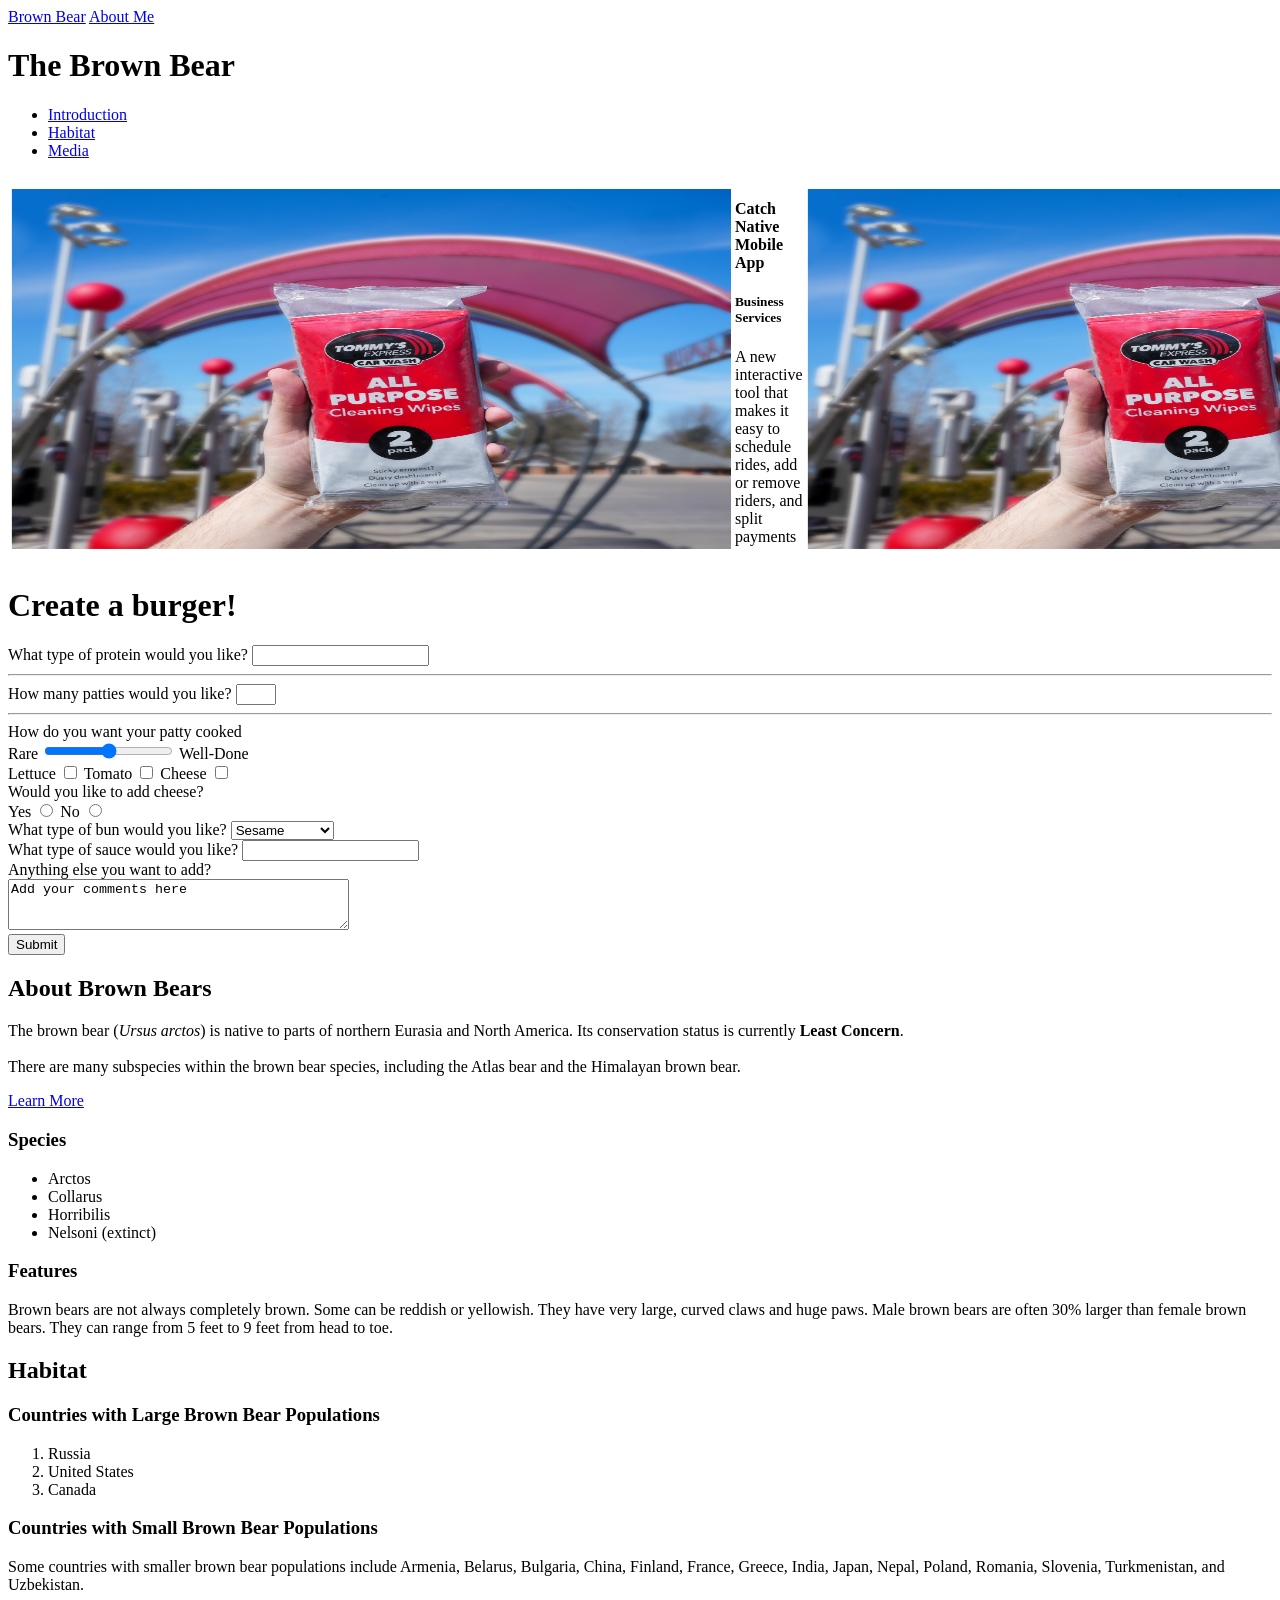
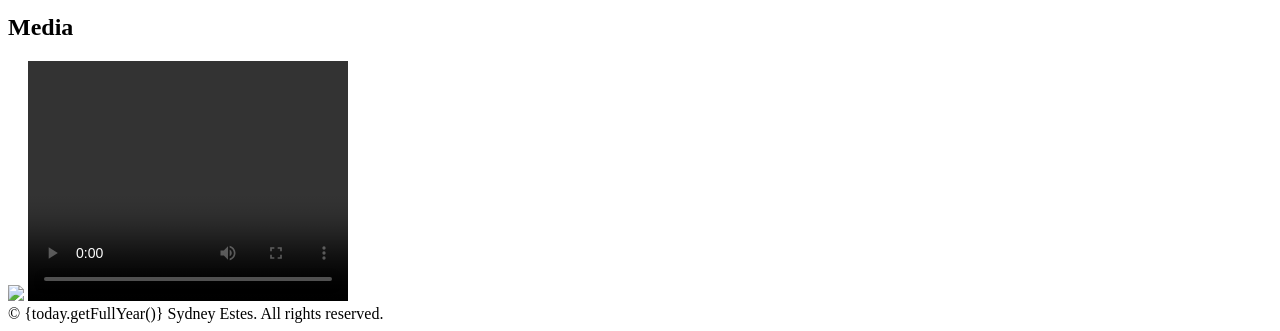
==== index.html @ f912ca2b "Update index.html" ====
<!DOCTYPE html>
<html>
  
  <head>
  <title>Brown Bears</title>
  </head>

<body>

<header>
  <nav>
    <a href="./index.html">Brown Bear</a>
    <a href="./aboutme.html">About Me</a>
  </nav>
  
  <h1>The Brown Bear</h1>
  
  <nav>
    <ul>
      <li><a href="#introduction">Introduction</a></li>
      <li><a href="#habitat">Habitat</a></li>
      <li><a href="#media">Media</a></li>
    </ul>
  </nav>
</header>

<main>
  <table>
    <trow> <!-- Row 1 -->
	  	<td>
			<a href="#"><img width="720" height="360" src="DetailKitonsite.png"></a>
		</td>
	  	<td>
			<h4>Catch Native Mobile App</h4>
	  		<h5>Business Services</h5>
		  	<p>A new interactive tool that makes it easy to schedule rides, add or remove riders, and split payments</p>
		</td>
	</trow>

	<trow> <!-- Row 2 -->
		<td>
		  <a href="#"><img width="720" height="360" src="DetailKitonsite.png"></a>
		</td>
		<td>
	  		<h4>Catch Native Mobile App</h4>
		  	<h5>Business Services</h5>
		  	<p>A new interactive tool that makes it easy to schedule rides, add or remove riders, and split payments</p>
		</td>
	</trow>

	<trow> <!-- Row 3 -->
	  	<td>
			<a href="#"><img width="720" height="360" src="DetailKitonsite.png"></a>
		</td>
		<td>
	  		<h4>Catch Native Mobile App</h4>
		  	<h5>Business Services</h5>
		  	<p>A new interactive tool that makes it easy to schedule rides, add or remove riders, and split payments</p>
		</td>
	</trow>

	<trow> <!-- Row 4 -->
		<td>
	  		<a href="#"><img width="720" height="360" src="DetailKitonsite.png"></a>
		</td>
		<td>
		  <h4>Catch Native Mobile App</h4>
		  <h5>Business Services</h5>
		  <p>A new interactive tool that makes it easy to schedule rides, add or remove riders, and split payments</p>
		</td>
	</trow>
  </table>

<form> <!-- Form Practice -->
    <h1>Create a burger!</h1>
		<section class="protein"> <!-- Form Field Text Input -->
        	<label for="patty">What type of protein would you like?</label>
    		<input type="text" name="patty" id="patty" minlength="10" maxlength="500" pattern="[a-zA-Z0-9]+" required>
        </section>
        <hr>
	
        <section class="patties"> <!-- Form Field Number Input -->
          	<label for="amount">How many patties would you like?</label>
          	<input type="number" name="amount" id="amount" min="1" max="4" required>
        </section>
        <hr>
				
        <section class="cooked"> <!-- Range -->
          	<label for="doneness">How do you want your patty cooked</label>
          	<br>
          	<span>Rare</span>
            <input id="doneness" name="doneness" type="range" min="0" max="5" step="0.5">
          	<span>Well-Done</span>
        </section>

		<section> <!-- Checkboxes -->
			<label for="lettuce">Lettuce</label>
          	<input id="lettuce" name="topping" type="checkbox" value="lettuce">

          	<label for="tomato">Tomato</label>
          	<input id="tomato" type="checkbox" name="topping" value="tomato">
          
          	<label for="cheese">Cheese</label>
          	<input id="cheese" type="checkbox" name="topping" value="cheese">
		</section>

	 	<section class="cheesy"> <!-- Radio -->
          	<span>Would you like to add cheese?</span>
          	<br>
          	<label for="yes">Yes</label>
          	<input id="yes" type="radio" name="cheese" value="yes">

          	<label for="no">No</label>
          	<input id="no" type="radio" name="cheese" value="no">
        </section>

	      <section class="bun-type"> <!-- Dropdown Menu -->
			<label for="bun">What type of bun would you like?</label>
		  <select name="bun" id="bun">
            	<option value="sesame">Sesame</option>
            	<option value="potato">Potato</option>
            	<option value="whole wheat">Whole Wheat</option>
          </select>
        </section>

	    <section class="sauce-selection"> <!--Datalist -->
			<label for="sauce">What type of sauce would you like?</label>
          	<input type="text" list="sauces" id="sauce" name="sauce" required>
			  <datalist id="sauces">
            	<option value="Ketchup"></option>
            	<option value="Mayo"></option>
            	<option value="BBQ"></option>
          	  </datalist>
        </section>

	    <section class="extra-info"> <!-- Text Area -->
          <label for="extra">Anything else you want to add?</label>
          <br>
			<textarea id="extra" name="extra" rows="3" cols="40">Add your comments here</textarea>
        </section>

	    <section class="submission">
          <input type="submit">
        </section>
</form>
  
  <section id="introduction">
    <h2>About Brown Bears</h2>
	  <article>
    <p>The brown bear (<em>Ursus arctos</em>) is native to parts of northern Eurasia and North America. Its conservation status is currently <strong>Least Concern</strong>.<br /><br /> There are many subspecies within the brown bear species, including the
      Atlas bear and the Himalayan brown bear.</p>
    <a href="https://en.wikipedia.org/wiki/Brown_bear" target="_blank">Learn More</a>
    <h3>Species</h3>
    <ul>
      <li>Arctos</li>
      <li>Collarus</li>
      <li>Horribilis</li>
      <li>Nelsoni (extinct)</li>
    </ul>
    <h3>Features</h3>
    <p>Brown bears are not always completely brown. Some can be reddish or yellowish. They have very large, curved claws and huge paws. Male brown bears are often 30% larger than female brown bears. They can range from 5 feet to 9 feet from head to toe.</p>
	  </article>
  </section>
  
  <section id="habitat">
    <h2>Habitat</h2>
  	  <article>
	  <h3>Countries with Large Brown Bear Populations</h3>
    <ol>
      <li>Russia</li>
      <li>United States</li>
      <li>Canada</li>
    </ol>
    <h3>Countries with Small Brown Bear Populations</h3>
    <p>Some countries with smaller brown bear populations include Armenia, Belarus, Bulgaria, China, Finland, France, Greece, India, Japan, Nepal, Poland, Romania, Slovenia, Turkmenistan, and Uzbekistan.</p>
	  </article>
  </section>
  
  <section id="media">
    <h2>Media</h2>
	  <article>
    <img src="https://content.codecademy.com/courses/web-101/web101-image_brownbear.jpg" />
    <video src="https://content.codecademy.com/courses/freelance-1/unit-1/lesson-2/htmlcss1-vid_brown-bear.mp4" height="240" width="320" controls>Video not supported</video>
	  </article>
  </section>
</main>

<footer>
	&copy; {today.getFullYear()} Sydney Estes. All rights reserved.
</footer>
  
</body>
  
</html>
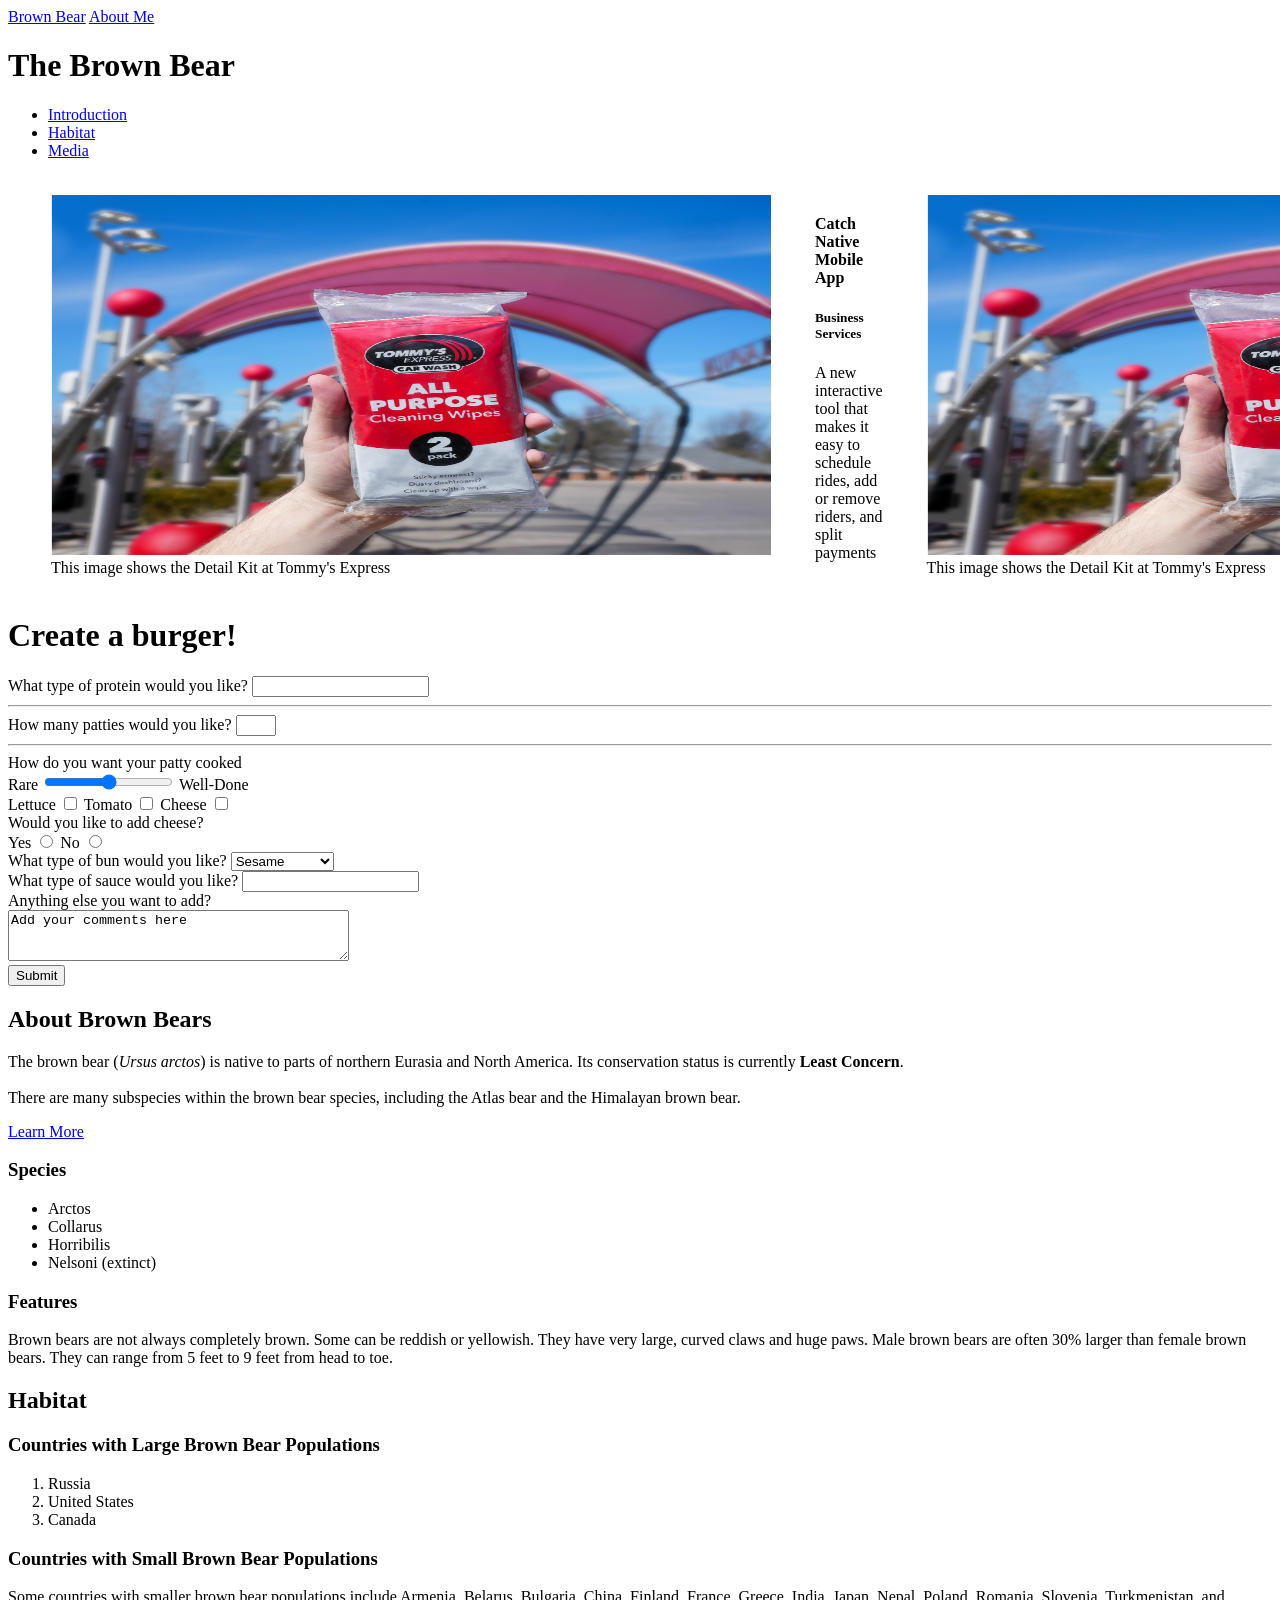
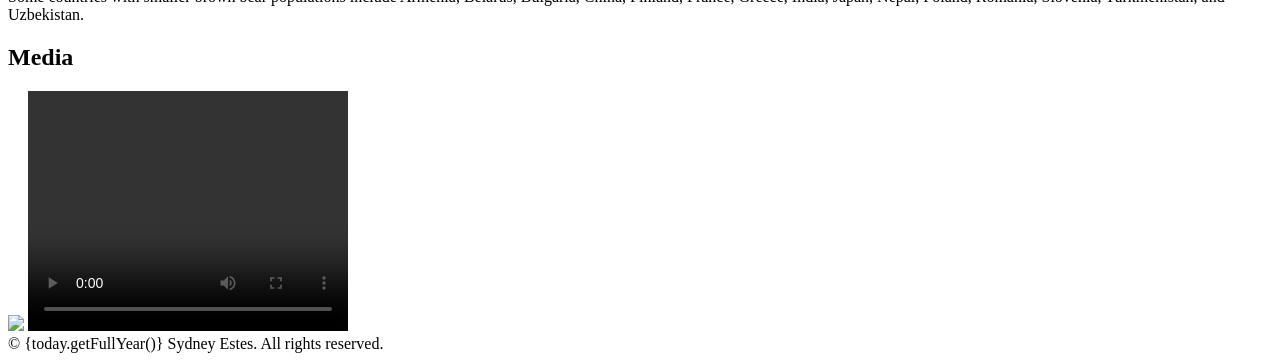
==== commit b0968874: "Update index.html" ====
--- a/index.html
+++ b/index.html
@@ -28,7 +28,10 @@
   <table>
     <trow> <!-- Row 1 -->
 	  	<td>
-			<a href="#"><img width="720" height="360" src="DetailKitonsite.png"></a>
+			<figure>
+				<a href="#"><img width="720" height="360" src="DetailKitonsite.png"></a>
+				<figcaption>This image shows the Detail Kit at Tommy's Express</figcaption>
+			</figure>
 		</td>
 	  	<td>
 			<h4>Catch Native Mobile App</h4>
@@ -39,7 +42,10 @@
 
 	<trow> <!-- Row 2 -->
 		<td>
-		  <a href="#"><img width="720" height="360" src="DetailKitonsite.png"></a>
+		 	<figure>
+				<a href="#"><img width="720" height="360" src="DetailKitonsite.png"></a>
+				<figcaption>This image shows the Detail Kit at Tommy's Express</figcaption>
+			</figure>
 		</td>
 		<td>
 	  		<h4>Catch Native Mobile App</h4>
@@ -50,7 +56,10 @@
 
 	<trow> <!-- Row 3 -->
 	  	<td>
-			<a href="#"><img width="720" height="360" src="DetailKitonsite.png"></a>
+			<figure>
+				<a href="#"><img width="720" height="360" src="DetailKitonsite.png"></a>
+				<figcaption>This image shows the Detail Kit at Tommy's Express</figcaption>
+			</figure>
 		</td>
 		<td>
 	  		<h4>Catch Native Mobile App</h4>
@@ -61,7 +70,10 @@
 
 	<trow> <!-- Row 4 -->
 		<td>
-	  		<a href="#"><img width="720" height="360" src="DetailKitonsite.png"></a>
+	  		<figure>
+				<a href="#"><img width="720" height="360" src="DetailKitonsite.png"></a>
+				<figcaption>This image shows the Detail Kit at Tommy's Express</figcaption>
+			</figure>
 		</td>
 		<td>
 		  <h4>Catch Native Mobile App</h4>
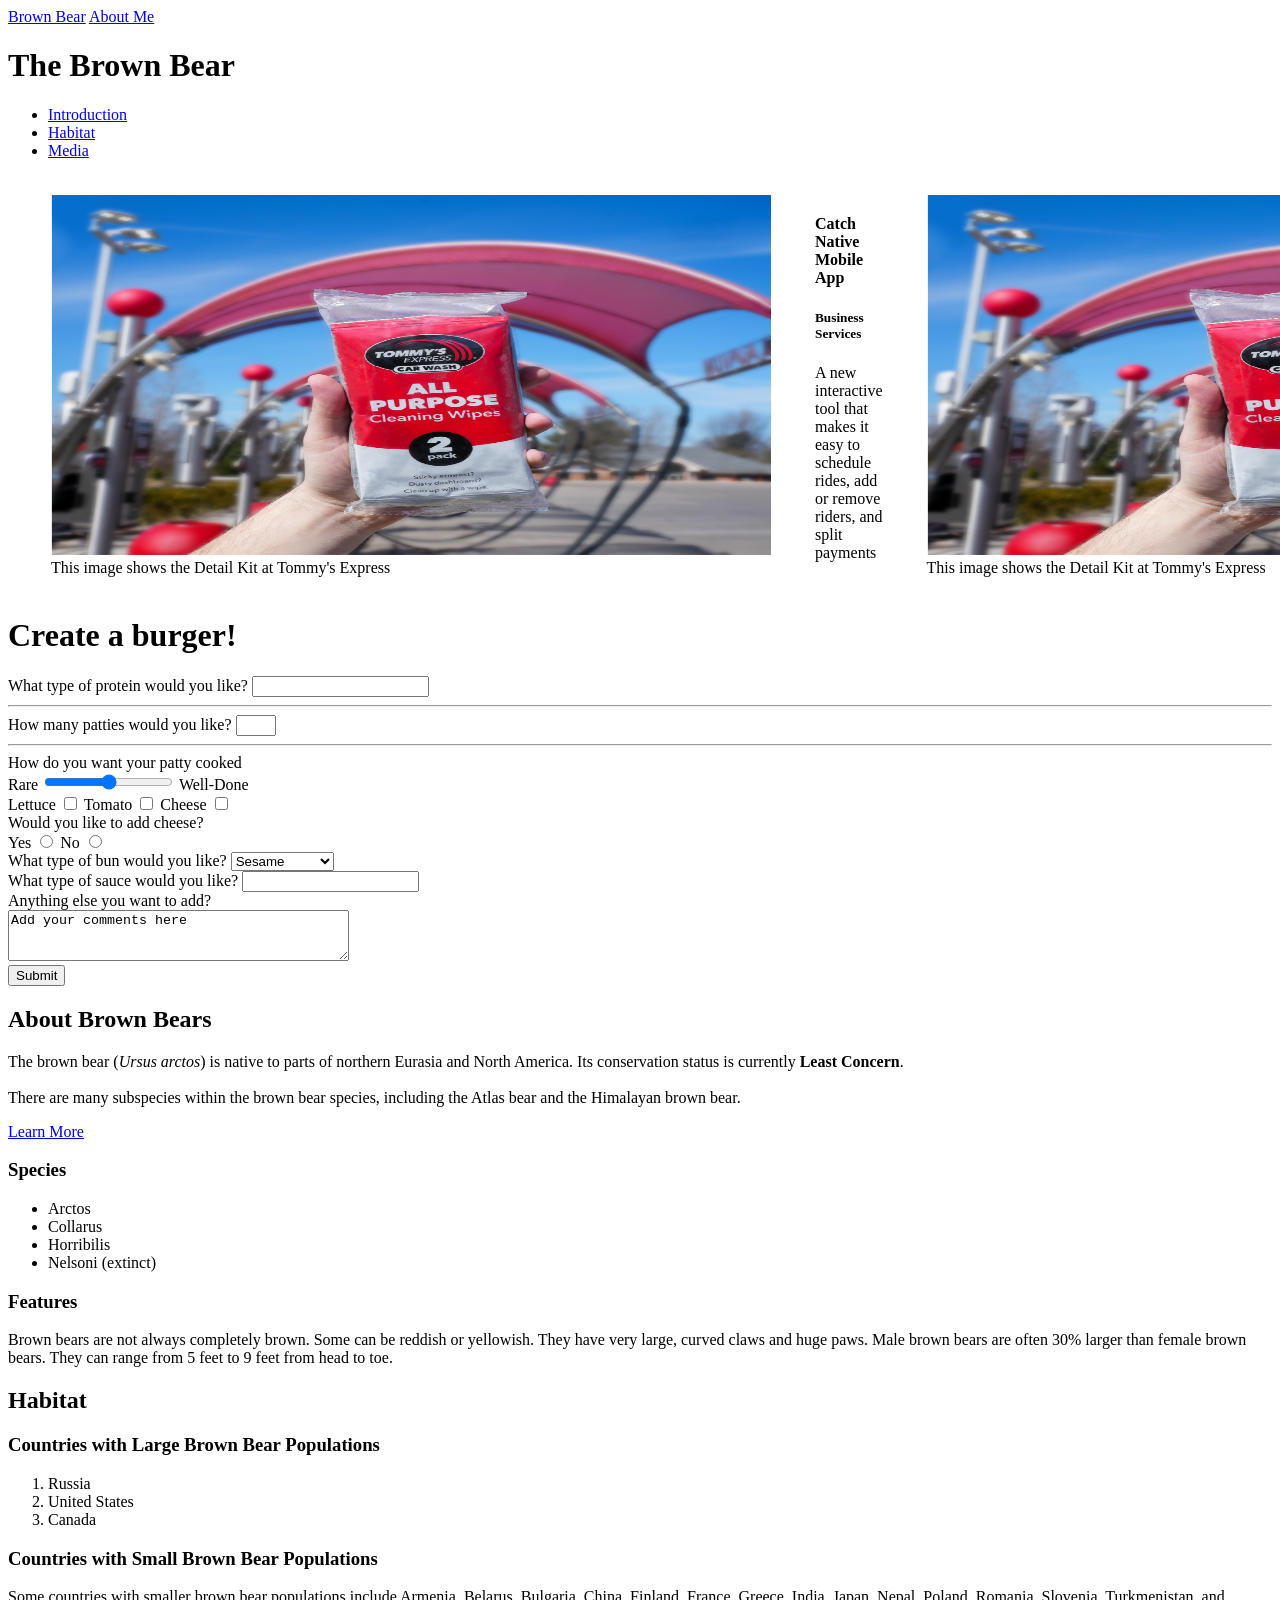
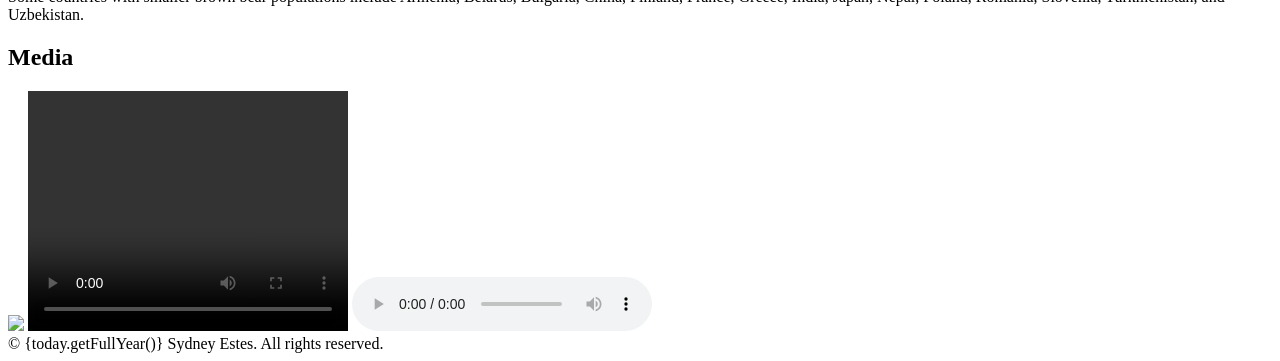
==== commit 17382a26: "Update index.html" ====
--- a/index.html
+++ b/index.html
@@ -193,6 +193,9 @@
 	  <article>
     <img src="https://content.codecademy.com/courses/web-101/web101-image_brownbear.jpg" />
     <video src="https://content.codecademy.com/courses/freelance-1/unit-1/lesson-2/htmlcss1-vid_brown-bear.mp4" height="240" width="320" controls>Video not supported</video>
+    <audio controls>
+      <source src="https://content.codecademy.com/courses/SemanticHTML/dogBarking.mp3" type="audio/mp3">
+    </audio>
 	  </article>
   </section>
 </main>
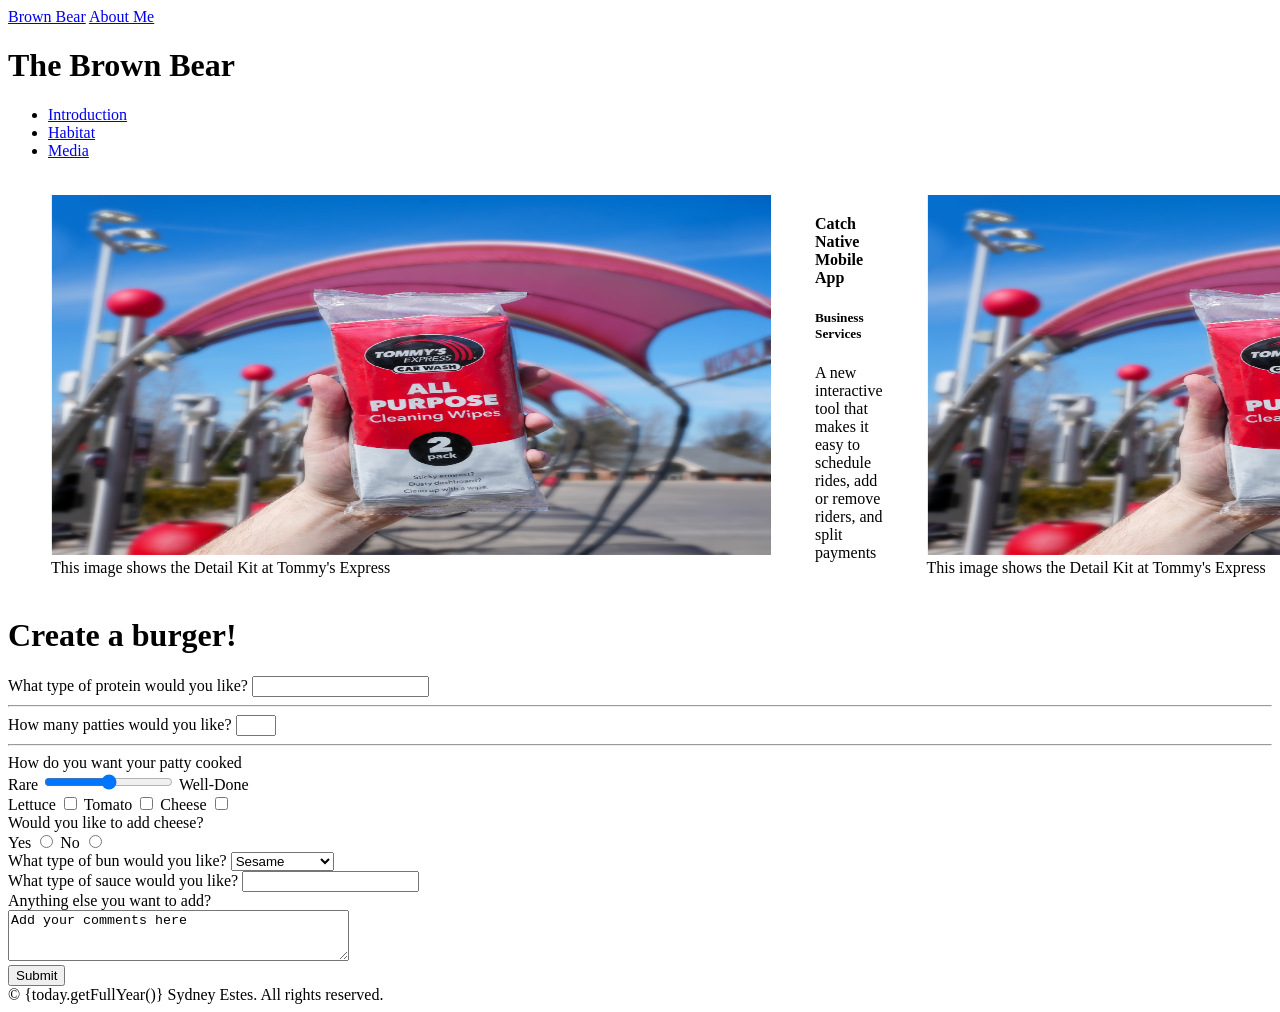
==== commit 8d079c12: "Update index.html" ====
--- a/index.html
+++ b/index.html
@@ -155,49 +155,7 @@
           <input type="submit">
         </section>
 </form>
-  
-  <section id="introduction">
-    <h2>About Brown Bears</h2>
-	  <article>
-    <p>The brown bear (<em>Ursus arctos</em>) is native to parts of northern Eurasia and North America. Its conservation status is currently <strong>Least Concern</strong>.<br /><br /> There are many subspecies within the brown bear species, including the
-      Atlas bear and the Himalayan brown bear.</p>
-    <a href="https://en.wikipedia.org/wiki/Brown_bear" target="_blank">Learn More</a>
-    <h3>Species</h3>
-    <ul>
-      <li>Arctos</li>
-      <li>Collarus</li>
-      <li>Horribilis</li>
-      <li>Nelsoni (extinct)</li>
-    </ul>
-    <h3>Features</h3>
-    <p>Brown bears are not always completely brown. Some can be reddish or yellowish. They have very large, curved claws and huge paws. Male brown bears are often 30% larger than female brown bears. They can range from 5 feet to 9 feet from head to toe.</p>
-	  </article>
-  </section>
-  
-  <section id="habitat">
-    <h2>Habitat</h2>
-  	  <article>
-	  <h3>Countries with Large Brown Bear Populations</h3>
-    <ol>
-      <li>Russia</li>
-      <li>United States</li>
-      <li>Canada</li>
-    </ol>
-    <h3>Countries with Small Brown Bear Populations</h3>
-    <p>Some countries with smaller brown bear populations include Armenia, Belarus, Bulgaria, China, Finland, France, Greece, India, Japan, Nepal, Poland, Romania, Slovenia, Turkmenistan, and Uzbekistan.</p>
-	  </article>
-  </section>
-  
-  <section id="media">
-    <h2>Media</h2>
-	  <article>
-    <img src="https://content.codecademy.com/courses/web-101/web101-image_brownbear.jpg" />
-    <video src="https://content.codecademy.com/courses/freelance-1/unit-1/lesson-2/htmlcss1-vid_brown-bear.mp4" height="240" width="320" controls>Video not supported</video>
-    <audio controls>
-      <source src="https://content.codecademy.com/courses/SemanticHTML/dogBarking.mp3" type="audio/mp3">
-    </audio>
-	  </article>
-  </section>
+
 </main>
 
 <footer>
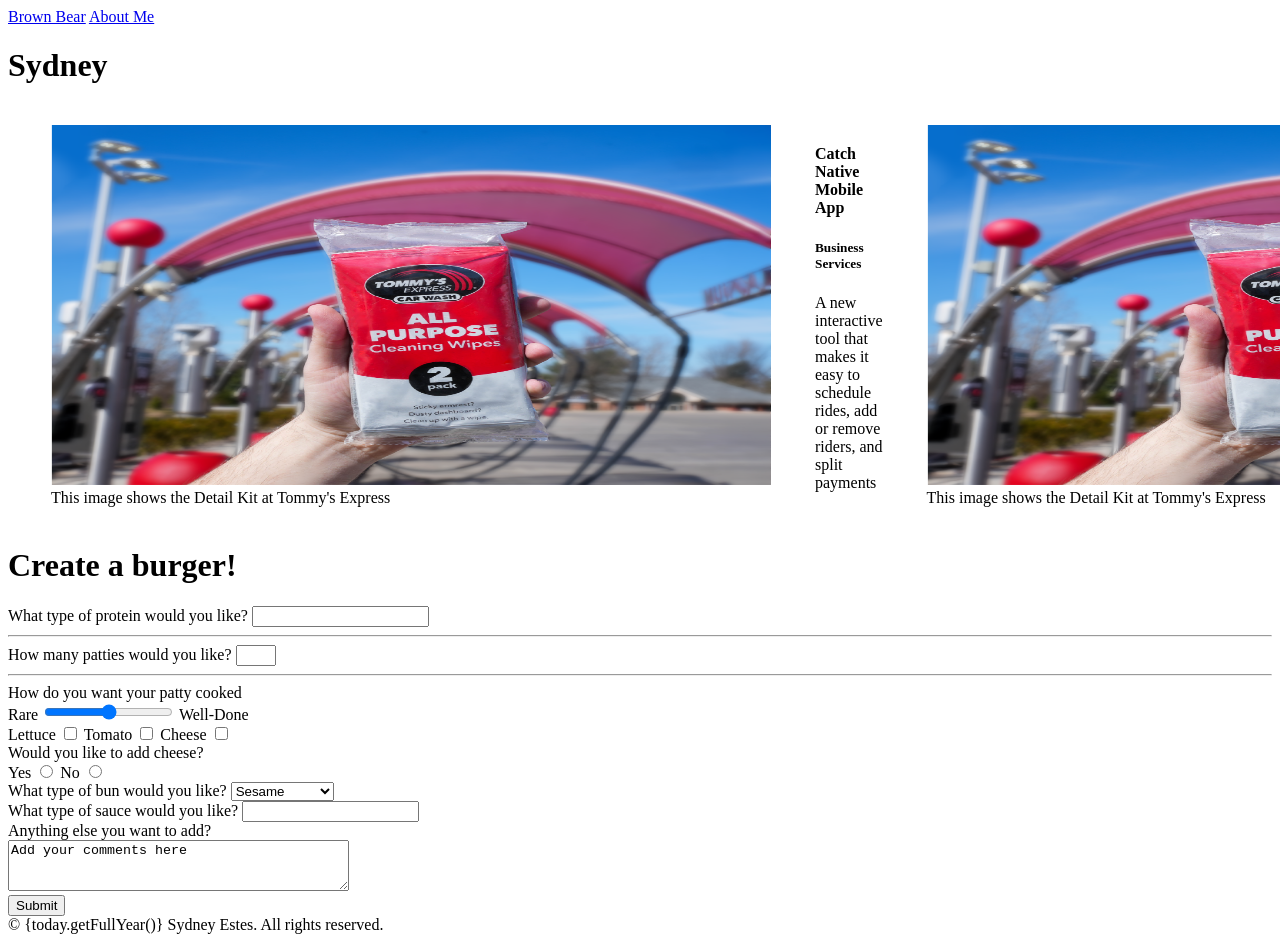
==== commit 2f280bc9: "Update index.html" ====
--- a/index.html
+++ b/index.html
@@ -10,18 +10,10 @@
 <header>
   <nav>
     <a href="./index.html">Brown Bear</a>
-    <a href="./aboutme.html">About Me</a>
+    <a href="./about.html">About Me</a>
   </nav>
   
-  <h1>The Brown Bear</h1>
-  
-  <nav>
-    <ul>
-      <li><a href="#introduction">Introduction</a></li>
-      <li><a href="#habitat">Habitat</a></li>
-      <li><a href="#media">Media</a></li>
-    </ul>
-  </nav>
+  <h1>Sydney</h1>
 </header>
 
 <main>
